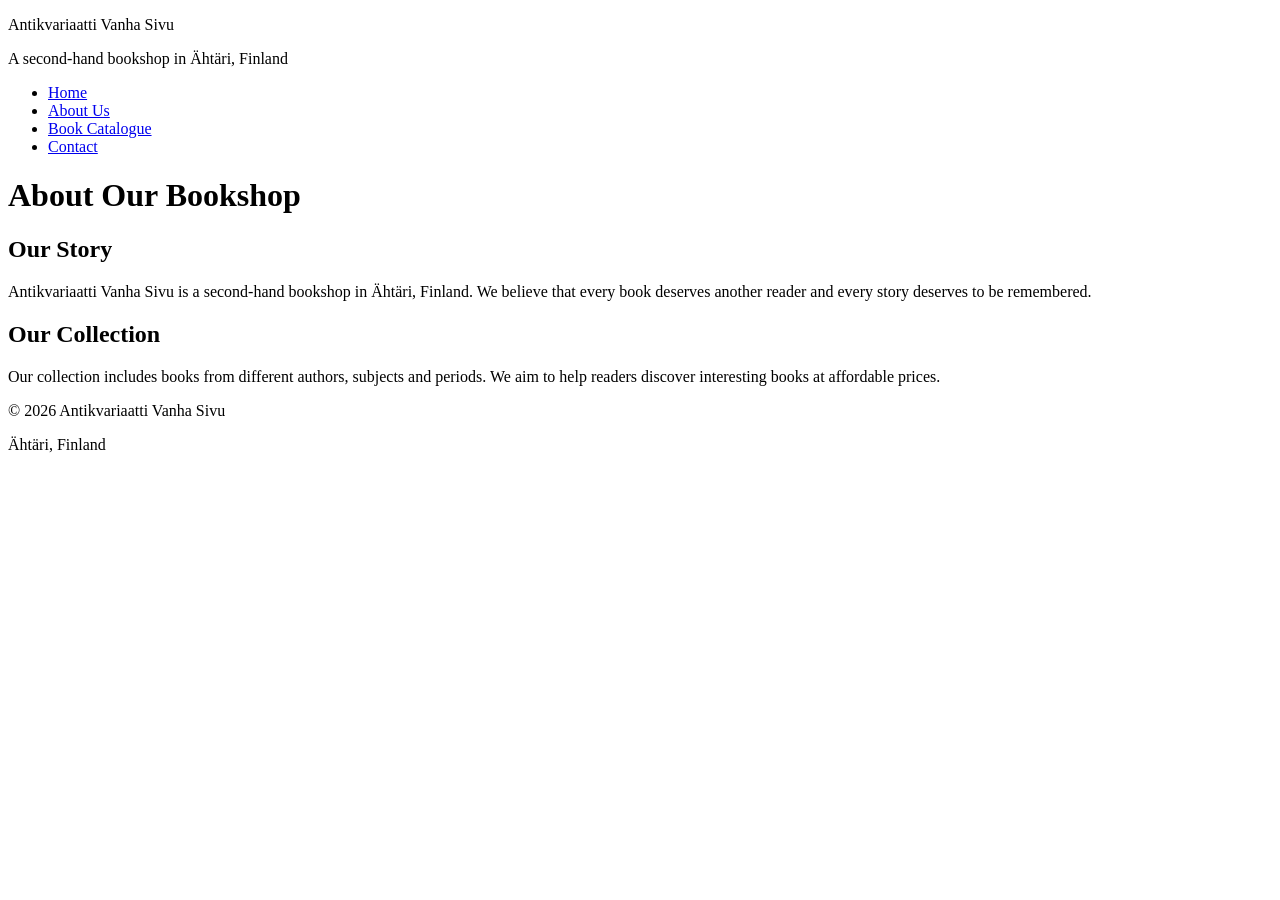
==== about.html @ f24876bd "Update header, footer, and stylesheet link in about.html" ====
<!DOCTYPE html>
<html lang="en">
<head>
    <meta charset="UTF-8">
    <meta name="viewport" content="width=device-width, initial-scale=1.0">
    <title>About Us | Antikvariaatti Vanha Sivu</title>
    <link rel="stylesheet" href="style.css">
</head>
<body>
    <header>
        <p class="site-title">Antikvariaatti Vanha Sivu</p>
        <p class="tagline">A second-hand bookshop in Ähtäri, Finland</p>
        <nav aria-label="Main navigation">
            <ul>
                <li><a href="index.html">Home</a></li>
                <li><a href="about.html" aria-current="page">About Us</a></li>
                <li><a href="listing.html">Book Catalogue</a></li>
                <li><a href="contact.html">Contact</a></li>
            </ul>
        </nav>
    </header>

    <main>
        <h1>About Our Bookshop</h1>

        <h2>Our Story</h2>
        <p>
            Antikvariaatti Vanha Sivu is a second-hand bookshop in Ähtäri,
            Finland. We believe that every book deserves another reader
            and every story deserves to be remembered.
        </p>

        <h2>Our Collection</h2>
        <p>
            Our collection includes books from different authors,
            subjects and periods. We aim to help readers discover
            interesting books at affordable prices.
        </p>
    </main>

    <footer>
        <p>&copy; 2026 Antikvariaatti Vanha Sivu</p>
        <p>Ähtäri, Finland</p>
    </footer>
</body>
</html>
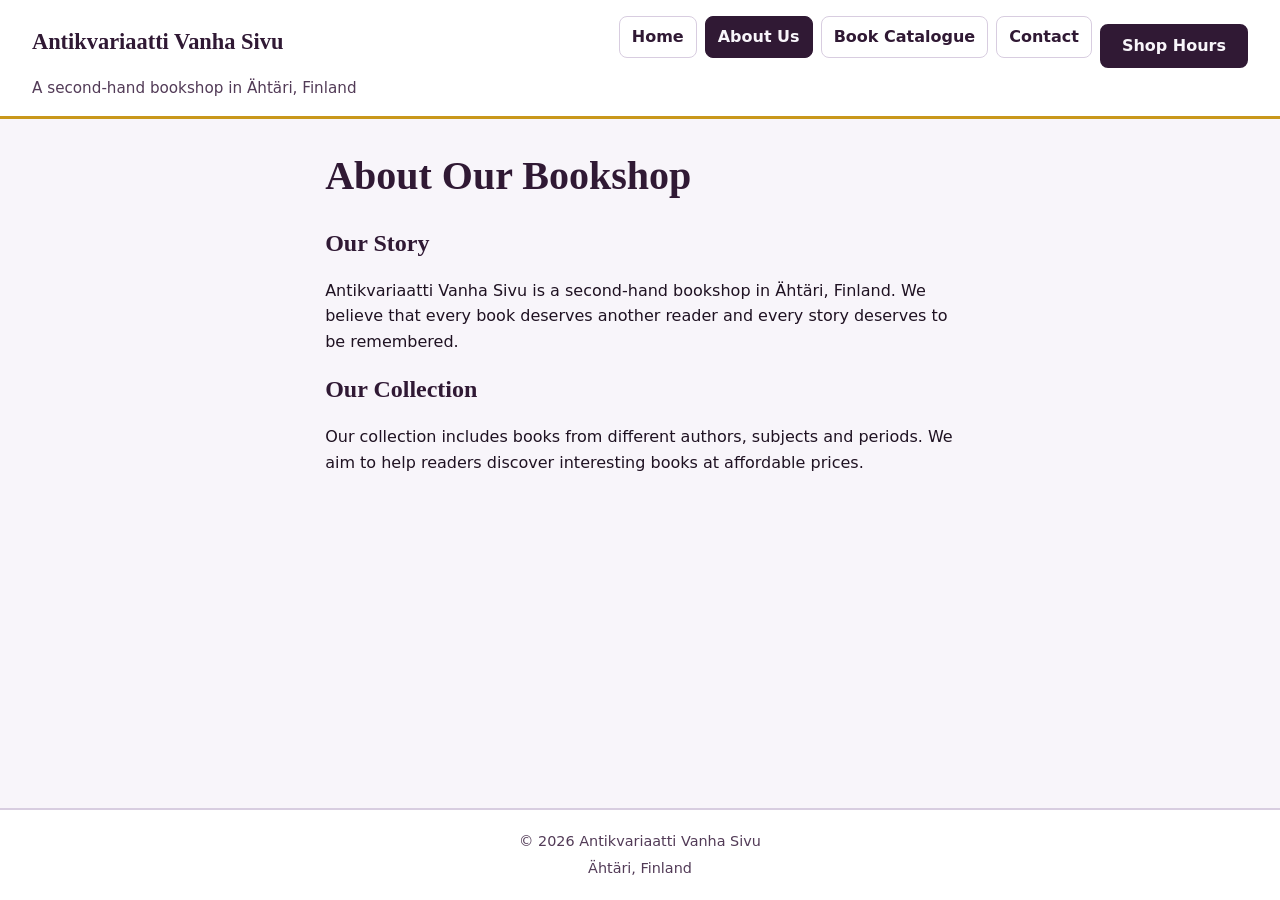
==== commit ecd7ba18: "Add popover menu, book cards, and accessible form markup for E3" ====
--- a/about.html
+++ b/about.html
@@ -5,6 +5,7 @@
     <meta name="viewport" content="width=device-width, initial-scale=1.0">
     <title>About Us | Antikvariaatti Vanha Sivu</title>
     <link rel="stylesheet" href="style.css">
+    <script src="app.js" defer></script>
 </head>
 <body>
     <header>
@@ -16,8 +17,16 @@
                 <li><a href="about.html" aria-current="page">About Us</a></li>
                 <li><a href="listing.html">Book Catalogue</a></li>
                 <li><a href="contact.html">Contact</a></li>
+                <li><button type="button" class="nav-popover-btn" popovertarget="shop-info">Shop Hours</button></li>
             </ul>
         </nav>
+        <div id="shop-info" popover>
+            <h2>Opening Hours &amp; Info</h2>
+            <p>Mon–Fri: 10:00–17:00</p>
+            <p>Sat: 10:00–14:00</p>
+            <p>Address: Keskustie 12, Ähtäri</p>
+            <button type="button" popovertarget="shop-info" popovertargetaction="hide">Close</button>
+        </div>
     </header>
 
     <main>
--- a/style.css
+++ b/style.css
@@ -0,0 +1,265 @@
+/* =========================================
+   1. Custom Properties (Light & Dark Mode)
+   ========================================= */
+:root {
+    --bg: #f8f5fa;
+    --surface: #ffffff;
+    --text: #1f1222;
+    --muted: #523b57;
+    --brand: #301934;
+    --brand-text: #f8f5fa;
+    --accent: #c9971a;
+    --border: #d8cde0;
+
+    --font-heading: Georgia, "Times New Roman", serif;
+    --font-body: system-ui, -apple-system, sans-serif;
+
+    --space-sm: 0.5rem;
+    --space-md: 1rem;
+    --space-lg: 2rem;
+    --radius: 0.5rem;
+    color-scheme: light dark;
+}
+
+@media (prefers-color-scheme: dark) {
+    :root {
+        --bg: #180d1a;
+        --surface: #241427;
+        --text: #f8f5fa;
+        --muted: #d6c8dc;
+        --brand: #c9971a;
+        --brand-text: #180d1a;
+        --accent: #e0b238;
+        --border: #462b4b;
+    }
+}
+
+/* =========================================
+   2. Base & Typography
+   ========================================= */
+*, *::before, *::after {
+    box-sizing: border-box;
+}
+
+body {
+    margin: 0;
+    min-height: 100dvh;
+    display: grid;
+    grid-template-rows: auto 1fr auto;
+    background-color: var(--bg);
+    color: var(--text);
+    font-family: var(--font-body);
+    line-height: 1.6;
+    overflow-wrap: break-word;
+}
+
+img {
+    max-width: 100%;
+    height: auto;
+}
+
+h1, h2, h3, .site-title {
+    font-family: var(--font-heading);
+    color: var(--brand);
+    line-height: 1.25;
+}
+
+h1 {
+    font-size: clamp(1.75rem, 5vw, 2.5rem);
+    margin-top: 0;
+}
+
+/* =========================================
+   3. Links & Keyboard Focus (4.5:1 + Visible)
+   ========================================= */
+a {
+    color: var(--brand);
+    text-underline-offset: 0.2em;
+}
+
+a:hover {
+    text-decoration-thickness: 2px;
+}
+
+a:focus-visible,
+button:focus-visible,
+input:focus-visible {
+    outline: 3px solid var(--accent);
+    outline-offset: 3px;
+}
+
+/* =========================================
+   4. Header & Navigation (Mobile-First Flex)
+   ========================================= */
+header {
+    background-color: var(--surface);
+    border-bottom: 3px solid var(--accent);
+    padding: var(--space-md);
+    display: flex;
+    flex-direction: column;
+    gap: var(--space-sm);
+}
+
+.site-title {
+    margin: 0;
+    font-size: 1.4rem;
+    font-weight: 700;
+}
+
+.tagline {
+    margin: 0;
+    font-size: 0.95rem;
+    color: var(--muted);
+}
+
+nav ul {
+    list-style: none;
+    margin: var(--space-sm) 0 0;
+    padding: 0;
+    display: flex;
+    flex-wrap: wrap;
+    gap: var(--space-sm);
+}
+
+nav a {
+    display: inline-block;
+    padding: 0.45rem 0.75rem;
+    border-radius: var(--radius);
+    text-decoration: none;
+    font-weight: 600;
+    border: 1px solid var(--border);
+}
+
+nav a[aria-current="page"],
+nav a:hover {
+    background-color: var(--brand);
+    color: var(--brand-text);
+    border-color: var(--brand);
+}
+
+/* =========================================
+   5. Main Content, Forms & Buttons
+   ========================================= */
+main {
+    width: 100%;
+    max-width: 65ch;
+    margin-inline: auto;
+    padding: var(--space-lg) var(--space-md);
+}
+
+.cta, button {
+    display: inline-block;
+    margin-top: var(--space-sm);
+    padding: 0.65rem 1.25rem;
+    background-color: var(--brand);
+    color: var(--brand-text);
+    border: 2px solid var(--brand);
+    border-radius: var(--radius);
+    font-family: inherit;
+    font-size: 1rem;
+    font-weight: 700;
+    text-decoration: none;
+    cursor: pointer;
+}
+
+.cta:hover, button:hover {
+    opacity: 0.92;
+}
+
+form {
+    background-color: var(--surface);
+    border: 1px solid var(--border);
+    border-left: 4px solid var(--accent);
+    border-radius: var(--radius);
+    padding: var(--space-md);
+    margin-block: var(--space-md);
+}
+
+form p {
+    display: flex;
+    flex-direction: column;
+    gap: 0.25rem;
+}
+
+.search-form {
+    display: flex;
+    flex-direction: column;
+    gap: var(--space-sm);
+}
+
+label {
+    font-weight: 600;
+}
+
+input[type="text"],
+input[type="email"],
+input[type="search"] {
+    width: 100%;
+    padding: 0.6rem;
+    border: 1px solid var(--border);
+    border-radius: var(--radius);
+    background-color: var(--bg);
+    color: var(--text);
+    font-size: 1rem;
+}
+
+/* =========================================
+   6. Footer
+   ========================================= */
+footer {
+    background-color: var(--surface);
+    border-top: 2px solid var(--border);
+    padding: var(--space-md);
+    text-align: center;
+    font-size: 0.9rem;
+    color: var(--muted);
+}
+
+footer p {
+    margin: 0.25rem 0;
+}
+
+/* =========================================
+   7. Desktop Layout Breakpoint (48rem+)
+   ========================================= */
+@media (min-width: 48rem) {
+    header {
+        flex-direction: row;
+        flex-wrap: wrap;
+        justify-content: space-between;
+        align-items: center;
+        padding: var(--space-md) var(--space-lg);
+    }
+
+    .tagline {
+        order: 3;
+        width: 100%;
+    }
+
+    nav ul {
+        margin-top: 0;
+    }
+
+    .search-form {
+        flex-direction: row;
+        align-items: flex-end;
+    }
+
+    .search-form input[type="search"] {
+        flex: 1;
+    }
+
+    .search-form button {
+        margin-top: 0;
+    }
+}
+
+/* =========================================
+   8. Reduced Motion Preference
+   ========================================= */
+@media (prefers-reduced-motion: reduce) {
+    *, *::before, *::after {
+        transition: none !important;
+        animation: none !important;
+    }
+}
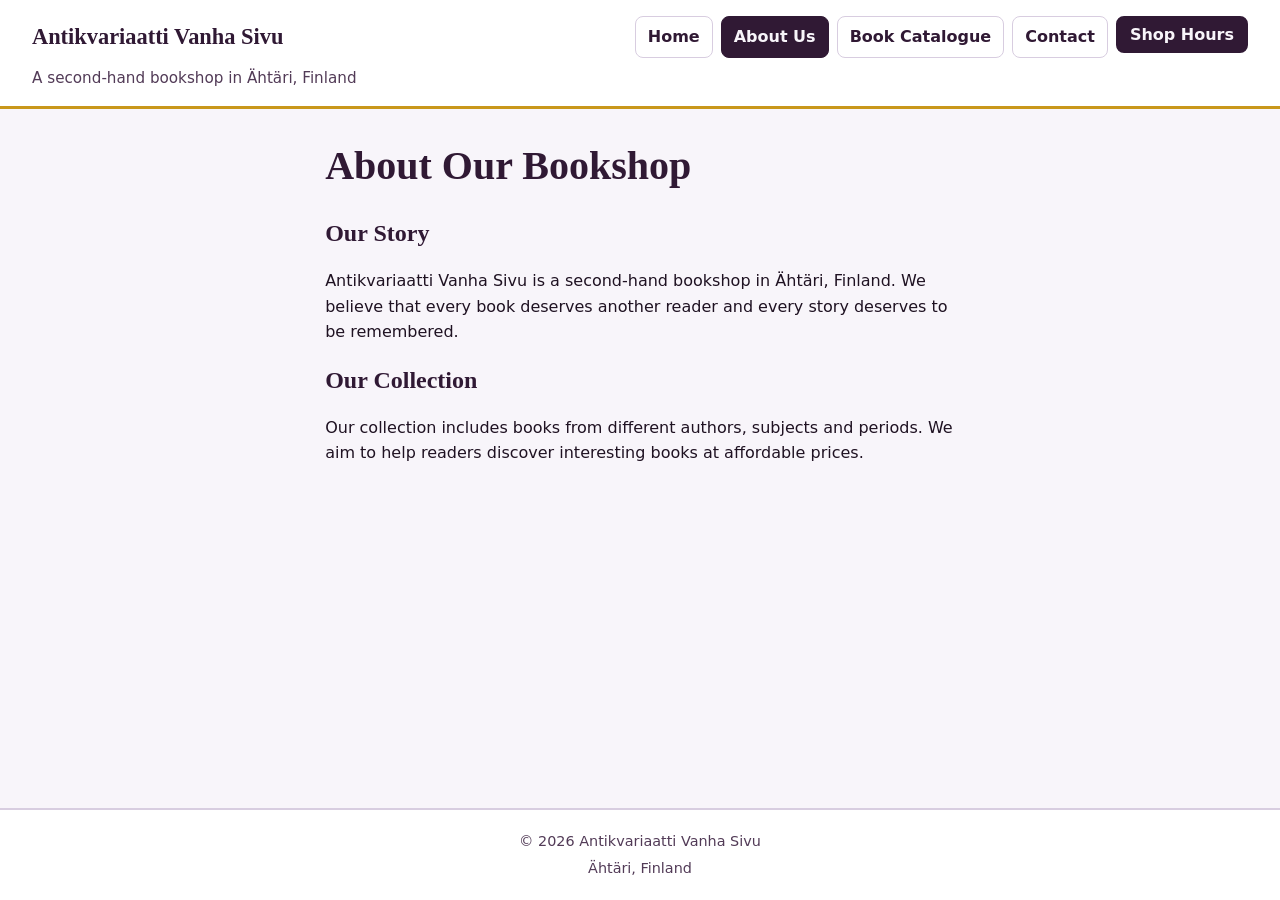
==== commit 45392e9c: "Update listing.html with API template, sort control, and real shop hours" ====
--- a/about.html
+++ b/about.html
@@ -22,9 +22,9 @@
         </nav>
         <div id="shop-info" popover>
             <h2>Opening Hours &amp; Info</h2>
-            <p>Mon–Fri: 10:00–17:00</p>
+            <p>Tue–Fri: 11:00–17:00</p>
             <p>Sat: 10:00–14:00</p>
-            <p>Address: Keskustie 12, Ähtäri</p>
+            <p>Address: Ostostie 4, 63700 Ähtäri</p>
             <button type="button" popovertarget="shop-info" popovertargetaction="hide">Close</button>
         </div>
     </header>
--- a/style.css
+++ b/style.css
@@ -263,3 +263,101 @@
         animation: none !important;
     }
 }
+/* =========================================
+   9. E3 Popover, Catalogue & Form Feedback
+   ========================================= */
+.nav-popover-btn {
+    margin-top: 0;
+    padding: 0.45rem 0.75rem;
+    font-size: 1rem;
+    font-weight: 600;
+}
+
+[popover] {
+    background-color: var(--surface);
+    color: var(--text);
+    border: 2px solid var(--accent);
+    border-radius: var(--radius);
+    padding: var(--space-md);
+    max-width: 22rem;
+    box-shadow: 0 0.5rem 1.5rem rgba(0, 0, 0, 0.25);
+}
+
+[popover]::backdrop {
+    background-color: rgba(0, 0, 0, 0.45);
+}
+
+.field-group {
+    display: flex;
+    flex-direction: column;
+    gap: 0.25rem;
+    flex: 1;
+}
+
+select {
+    width: 100%;
+    padding: 0.6rem;
+    border: 1px solid var(--border);
+    border-radius: var(--radius);
+    background-color: var(--bg);
+    color: var(--text);
+    font-size: 1rem;
+}
+
+.book-list {
+    list-style: none;
+    padding: 0;
+    margin-block: var(--space-md);
+    display: grid;
+    grid-template-columns: repeat(auto-fit, minmax(15rem, 1fr));
+    gap: var(--space-md);
+}
+
+.book-card {
+    background-color: var(--surface);
+    border: 1px solid var(--border);
+    border-left: 4px solid var(--accent);
+    border-radius: var(--radius);
+    padding: var(--space-md);
+}
+
+.book-card[hidden] {
+    display: none;
+}
+
+.book-card h3 {
+    margin-top: 0;
+    margin-bottom: 0.35rem;
+}
+
+.book-card p {
+    margin: 0.25rem 0;
+}
+
+.error {
+    color: #9e1c2b;
+    font-size: 0.9rem;
+    font-weight: 600;
+    min-height: 1.2em;
+}
+
+@media (prefers-color-scheme: dark) {
+    .error {
+        color: #ff8a98;
+    }
+}
+
+input[aria-invalid="true"] {
+    border: 2px solid #9e1c2b;
+}
+
+@media (prefers-color-scheme: dark) {
+    input[aria-invalid="true"] {
+        border-color: #ff8a98;
+    }
+}
+
+[role="status"] {
+    font-weight: 600;
+    margin-top: var(--space-sm);
+}
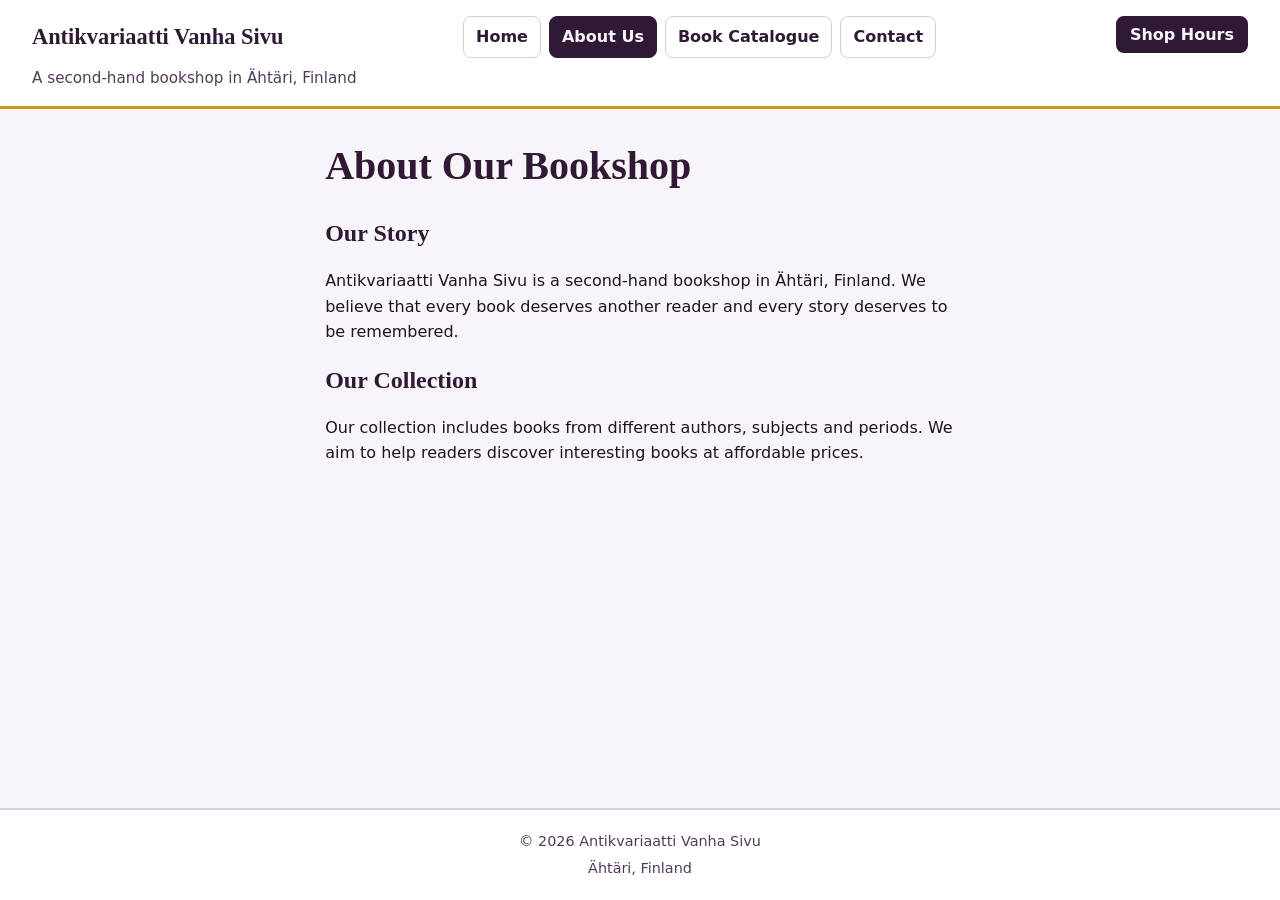
==== commit 0261b39f: "Improve semantic HTML from E3 feedback and update ai-log.md for E4" ====
--- a/about.html
+++ b/about.html
@@ -17,16 +17,9 @@
                 <li><a href="about.html" aria-current="page">About Us</a></li>
                 <li><a href="listing.html">Book Catalogue</a></li>
                 <li><a href="contact.html">Contact</a></li>
-                <li><button type="button" class="nav-popover-btn" popovertarget="shop-info">Shop Hours</button></li>
             </ul>
         </nav>
-        <div id="shop-info" popover>
-            <h2>Opening Hours &amp; Info</h2>
-            <p>Tue–Fri: 11:00–17:00</p>
-            <p>Sat: 10:00–14:00</p>
-            <p>Address: Ostostie 4, 63700 Ähtäri</p>
-            <button type="button" popovertarget="shop-info" popovertargetaction="hide">Close</button>
-        </div>
+        <button type="button" class="nav-popover-btn" popovertarget="shop-info">Shop Hours</button>
     </header>
 
     <main>
@@ -51,5 +44,13 @@
         <p>&copy; 2026 Antikvariaatti Vanha Sivu</p>
         <p>Ähtäri, Finland</p>
     </footer>
+
+    <div id="shop-info" popover>
+        <h2>Opening Hours &amp; Info</h2>
+        <p>Tue–Fri: 11:00–17:00</p>
+        <p>Sat: 10:00–14:00</p>
+        <p>Address: Ostostie 4, 63700 Ähtäri</p>
+        <button type="button" popovertarget="shop-info" popovertargetaction="hide">Close</button>
+    </div>
 </body>
 </html>
--- a/style.css
+++ b/style.css
@@ -271,6 +271,7 @@
     padding: 0.45rem 0.75rem;
     font-size: 1rem;
     font-weight: 600;
+        align-self: flex-start;
 }
 
 [popover] {
@@ -361,3 +362,23 @@
     font-weight: 600;
     margin-top: var(--space-sm);
 }
+/* =========================================
+   10. E4 Empty State & Pagination Button
+   ========================================= */
+.empty-box {
+    background-color: var(--surface);
+    border: 1px solid var(--border);
+    border-left: 4px solid var(--accent);
+    border-radius: var(--radius);
+    padding: var(--space-md);
+    margin-block: var(--space-md);
+}
+
+.empty-box[hidden],
+#show-more-btn[hidden] {
+    display: none;
+}
+
+.pagination-wrap {
+    margin-block: var(--space-md);
+}
